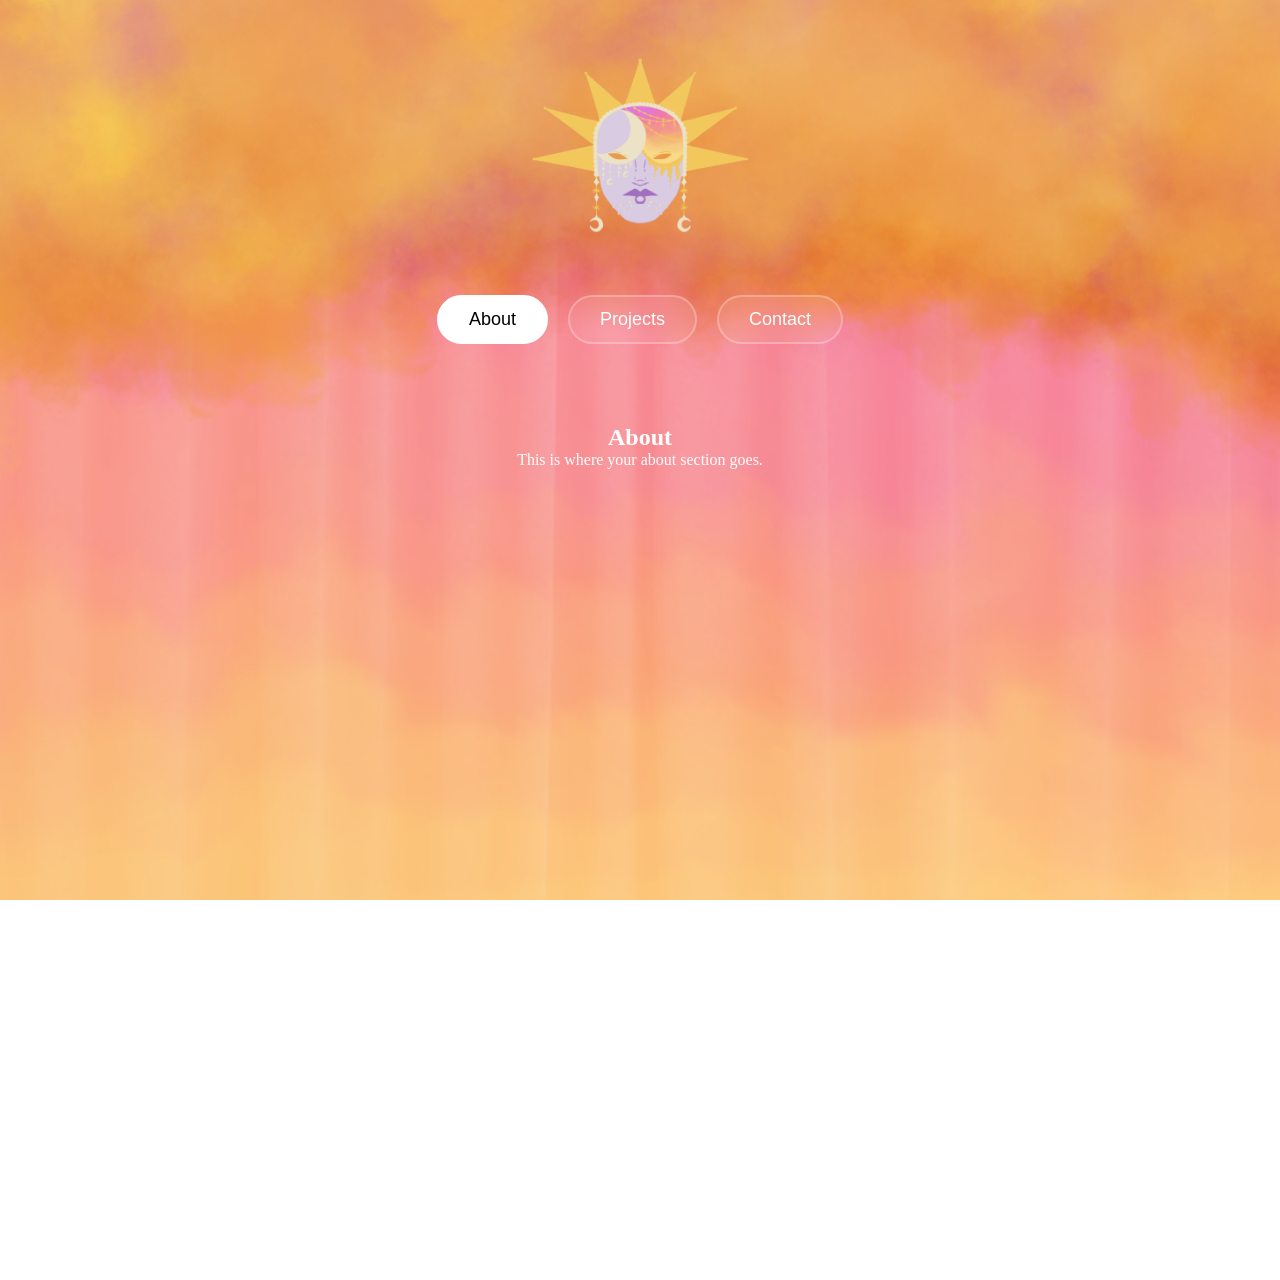
==== index.html @ 61e4c773 "Uplodaing website" ====
<!DOCTYPE html>
<html lang="en">
<head> <meta charset="UTF-8"> 
    <meta name="viewport" content="width=device-width, initial-scale=1.0"> 
    <title>The Volto Corporation</title> 
    <link rel="stylesheet" href="style.css">
 </head>
<body class="light">

    <!-- THEME TOGGLE -->
   <div class="logo-container">
    <img id="logo" src="images/sunsetMask.png" alt="Logo">
</div>

<nav class="nav-buttons">
    <button class="nav-btn active" data-page="about">About</button>
    <button class="nav-btn" data-page="projects">Projects</button>
    <button class="nav-btn" data-page="contact">Contact</button>
</nav>

    <!-- SECTION CONTAINER (single-page navigation) -->
    <div class="section-container">

        <section class="page active" id="about">
            <h2>About</h2>
            <p>This is where your about section goes.</p>
        </section>

       <section class="page" id="projects">

    <h2>Projects</h2>

    <div class="projects-wrapper">

        <div class="project-card">

  <a href="projects/FOF/FOFindex.html" class="project-image">
    <img src="images/FOF_Card.png" alt="Famine Of Flesh">
</a>

    <div class="project-info">

        <h3>Famine Of Flesh</h3>
        <p>
            You are alone. The world has ended. There is no hope.
            <br><br>
            You keep on living. You believe somewhere and somehow you’ll find someone. You keep on walking.
            <br><br>
            “Famine of Flesh” is a survival horror romance visual novel. You are forced to survive in a 
            new apocalyptic world taken over by the dead. You travel this new world by yourself until 
            meeting the few survivors that are left. Survive the horrors of the new world and form strong 
            connections with your companions either romantic or platonic.
        </p>

        <div class="project-buttons">

            <a href="https://your-game-link.com"
               class="project-btn"
               target="_blank">
                Play Game
            </a>

        </div>

    </div>

</div>

</section>

<section class="page" id="contact">

    <h2>Contact Me</h2>

    <form id="contactForm">

        <input
            type="text"
            id="name"
            placeholder="Full Name"
            required
        >

        <input
            type="email"
            id="email"
            placeholder="Email Address"
            required
        >

        <textarea
            id="message"
            placeholder="Write your message..."
            rows="8"
            required
        ></textarea>

        <button type="submit">
            Send
        </button>

    </form>

</section>

   
</body>
 <script src="script.js"></script>
</html>
---- style.css ----
*{
    margin:0;
    padding:0;
    box-sizing:border-box;
}

body{
      --background-image: url("images/night.png");
    --text: white;

    background-image: var(--background-image);
    background-size: cover;
    background-position: center;
    background-repeat: no-repeat;
    background-attachment: fixed;

    color: var(--text);
    min-height: 100vh;
    transition: background-image .8s ease, color .5s ease;
}

body::before {
    content: "";
    position: fixed;
    top: 0;
    left: 0;

    width: 100%;
    height: 100%;

    background-image: url("images/bannerNight.png");
    background-size: cover;
    background-position: center;
    background-repeat: no-repeat;

    

    z-index: -1;
    pointer-events: none;

    transition: opacity 0.8s ease;
}

/* LIGHT MODE */
body.light{
    --background-image:url("images/sunset.png");
    --text:white;
}

body.light::before {
    background-image: url("images/bannerSunset.png");
}

/* DARK MODE */
body.dark{
    --background-image:url("images/night.png");
    --text:white;
}

body.dark::before {
    background-image: url("images/bannerNight.png");
    
}

.logo-container{
    display:flex;
    justify-content:center;
    align-items:center;
}

#leftBtn,
#rightBtn{
    font-size:50px;
    background:none;
    border:none;
    color:white;
    cursor:pointer;
    transition:0.3s;
}

#leftBtn:hover,
#rightBtn:hover{
    transform:scale(1.3);
}

#logo{
    width:220px;
    cursor:pointer;
    margin-top:50px;
    transition: transform .4s, opacity .4s;
}

#logo:hover{
    transform:scale(1.08);
}

    .section-container {
          position: relative;
    min-height: 700px;
        width: 100%;
        max-width: 800px;
        margin: 80px auto;
        text-align: center;
    }



 .page {
    opacity: 0;
    visibility: hidden;
    position: absolute;
    width: 100%;
    transition: opacity 0.3s ease;
    pointer-events: none;
}

.page.active {
    opacity: 1;
    visibility: visible;
    position: relative;
    pointer-events: auto;
}


    .projects-wrapper {
    display: flex;
    flex-direction: column;
    gap: 30px;
    margin-top: 30px;
}

/* PROJECT CARD */
.project-card {
    display: grid;
    grid-template-columns: 500px 1fr;
    gap: 30px;
    align-items: center;
}

.project-card img {
    width: 500px;
    aspect-ratio: 2/3;
    object-fit: cover;

    cursor: pointer;
    transition: transform 0.3s ease, filter 0.3s ease, box-shadow 0.3s ease;
}

.project-card img:hover {
    transform: scale(1.03);
    filter: brightness(1.1);
    box-shadow: 0 0 20px rgba(255, 255, 255, 0.35);
}

/* TEXT */
.project-info h3 {
    margin-bottom: 8px;
}

.project-info p {
    background: rgba(255,255,255,.08);
    backdrop-filter: blur(12px);

    padding: 25px;
    border-radius: 20px;
    box-shadow: 0 10px 25px rgba(0,0,0,.2);

    line-height: 1.6;       /* KEY: adds breathing room */
    letter-spacing: 0.3px;  /* makes text less cramped */
    color: rgba(255,255,255,.9);

    max-width: 600px;       /* prevents super long squished lines */
}

.nav-buttons{
    display:flex;
    justify-content:center;
    gap:20px;
    margin-top:25px;
    margin-bottom:40px;
    flex-wrap:wrap;
}

.nav-btn{
    padding:12px 30px;
    font-size:18px;
    color:white;
    background:rgba(255,255,255,.08);
    border:2px solid rgba(255,255,255,.25);
    border-radius:30px;
    cursor:pointer;
    backdrop-filter:blur(10px);
    transition:.3s;
}

.nav-btn:hover{
    background:rgba(255,255,255,.18);
    transform:translateY(-3px);
}

.nav-btn.active{
    background:white;
    color:black;
    border-color:white;
}

.project-buttons{
    margin-top:25px;
    display:flex;
    gap:15px;
    flex-wrap:wrap;
}

.project-btn{
    padding:12px 25px;
    text-decoration:none;
    color:white;
    border:2px solid white;
    border-radius:8px;
    transition:.3s;
}

.project-btn:hover{
    background:white;
    color:black;
}

#contactForm{
    max-width:700px;
    margin:40px auto;
    display:flex;
    flex-direction:column;
    gap:20px;
}

#contactForm input,
#contactForm textarea{

    padding:15px 20px;
    font-size:16px;
    color:white;

    background:rgba(255,255,255,.08);
    backdrop-filter:blur(10px);

    border:2px solid rgba(255,255,255,.25);
    border-radius:20px;

    outline:none;
    transition:.3s;
}

#contactForm input::placeholder,
#contactForm textarea::placeholder{
    color:rgba(255,255,255,.7);
}

#contactForm input:focus,
#contactForm textarea:focus{

    border-color:white;
    background:rgba(255,255,255,.15);

}

#contactForm textarea{

    resize:vertical;
    min-height:180px;

}

#contactForm button{

    align-self:center;

    padding:12px 35px;

    font-size:18px;

    color:white;

    background:rgba(255,255,255,.08);

    border:2px solid rgba(255,255,255,.25);

    border-radius:30px;

    cursor:pointer;

    transition:.3s;

    backdrop-filter:blur(10px);

}

#contactForm button:hover{

    background:white;
    color:black;

}

@keyframes fade {
        from {
            opacity: 0;
            transform: translateY(10px);
        }
        to {
            opacity: 1;
            transform: translateY(0);
        }
    }



@media (max-width:768px){


.project-card{
    grid-template-columns:1fr;
    text-align:center;
}

.project-card img{
    width:100%;
    max-width:320px;
    margin:auto;
}


}
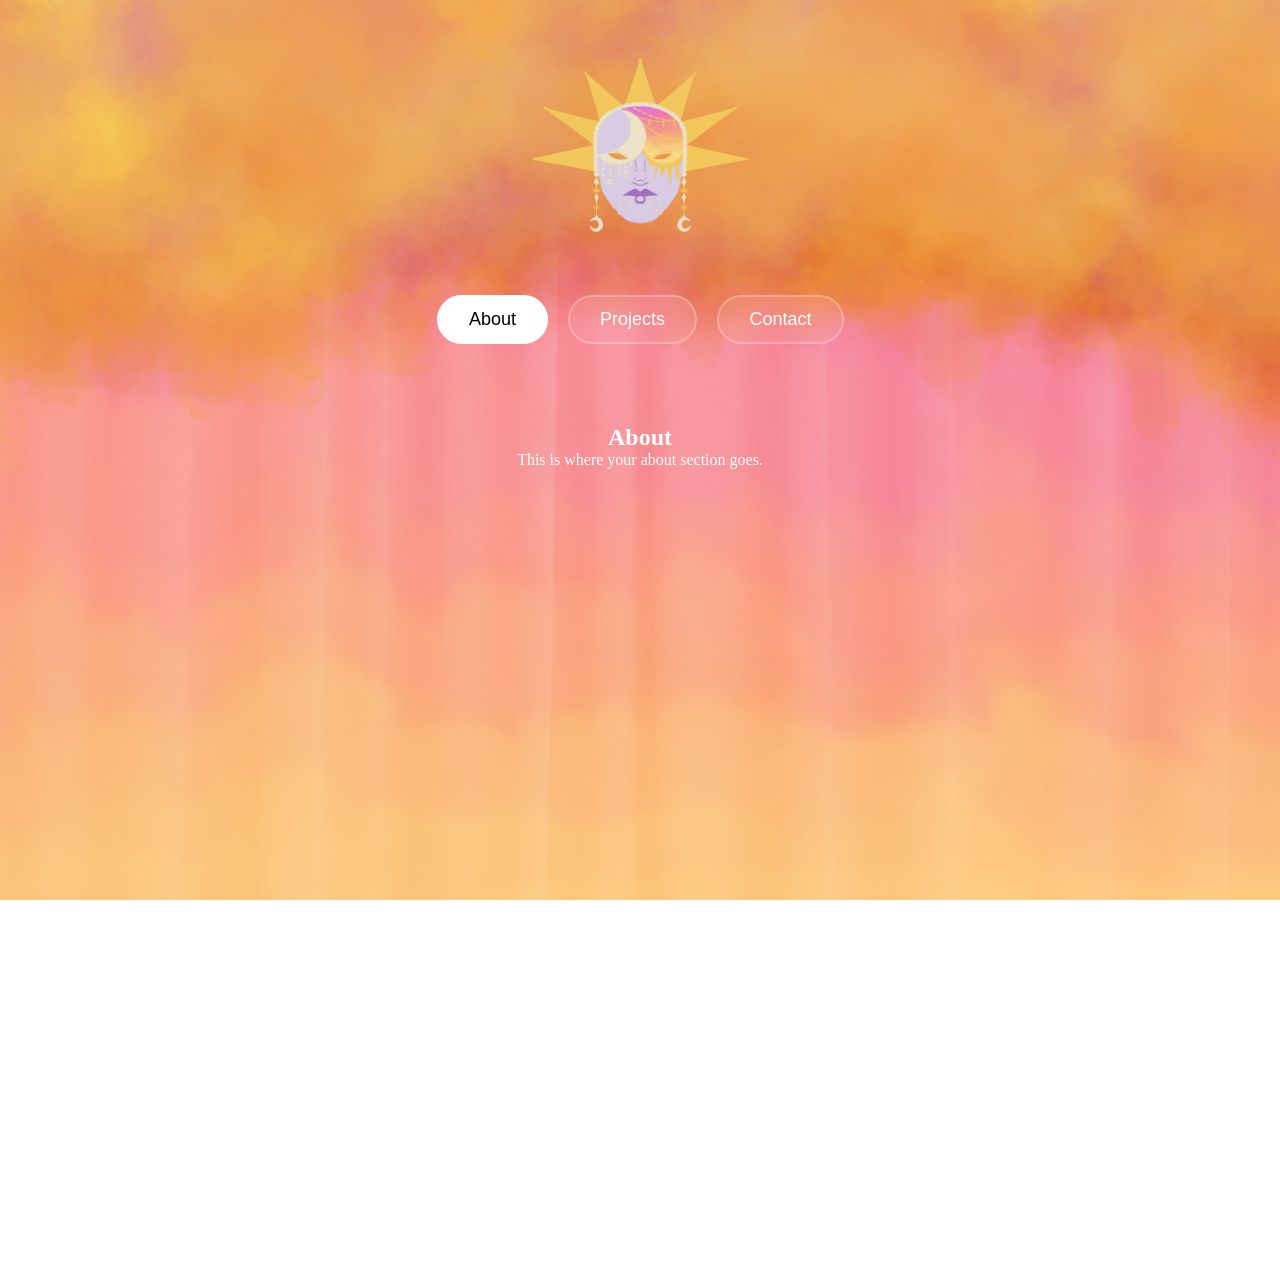
==== commit 9c67db2b: "Form Fix" ====
--- a/index.html
+++ b/index.html
@@ -71,11 +71,12 @@
 <section class="page" id="contact">
 
     <h2>Contact Me</h2>
-
-    <form id="contactForm">
-
+   
+    <form id="contactForm" action="https://api.web3forms.com/submit" method="POST">
+    <input type="hidden" name="access_key" value="13818cef-f077-4e2e-8107-8a7ff1d69149">
         <input
-            type="text"
+            type="text" 
+            name="name" 
             id="name"
             placeholder="Full Name"
             required
@@ -84,16 +85,18 @@
         <input
             type="email"
             id="email"
+            name="email"
             placeholder="Email Address"
             required
         >
 
         <textarea
-            id="message"
-            placeholder="Write your message..."
-            rows="8"
-            required
-        ></textarea>
+    id="message"
+    name="message"
+    placeholder="Write Here..."
+    rows="8"
+    required
+>       </textarea>
 
         <button type="submit">
             Send
@@ -106,4 +109,4 @@
    
 </body>
  <script src="script.js"></script>
-</html>+</html>
--- a/style.css
+++ b/style.css
@@ -165,11 +165,11 @@
     border-radius: 20px;
     box-shadow: 0 10px 25px rgba(0,0,0,.2);
 
-    line-height: 1.6;       /* KEY: adds breathing room */
-    letter-spacing: 0.3px;  /* makes text less cramped */
+    line-height: 1.6;      
+    letter-spacing: 0.3px; 
     color: rgba(255,255,255,.9);
 
-    max-width: 600px;       /* prevents super long squished lines */
+    max-width: 600px;   
 }
 
 .nav-buttons{
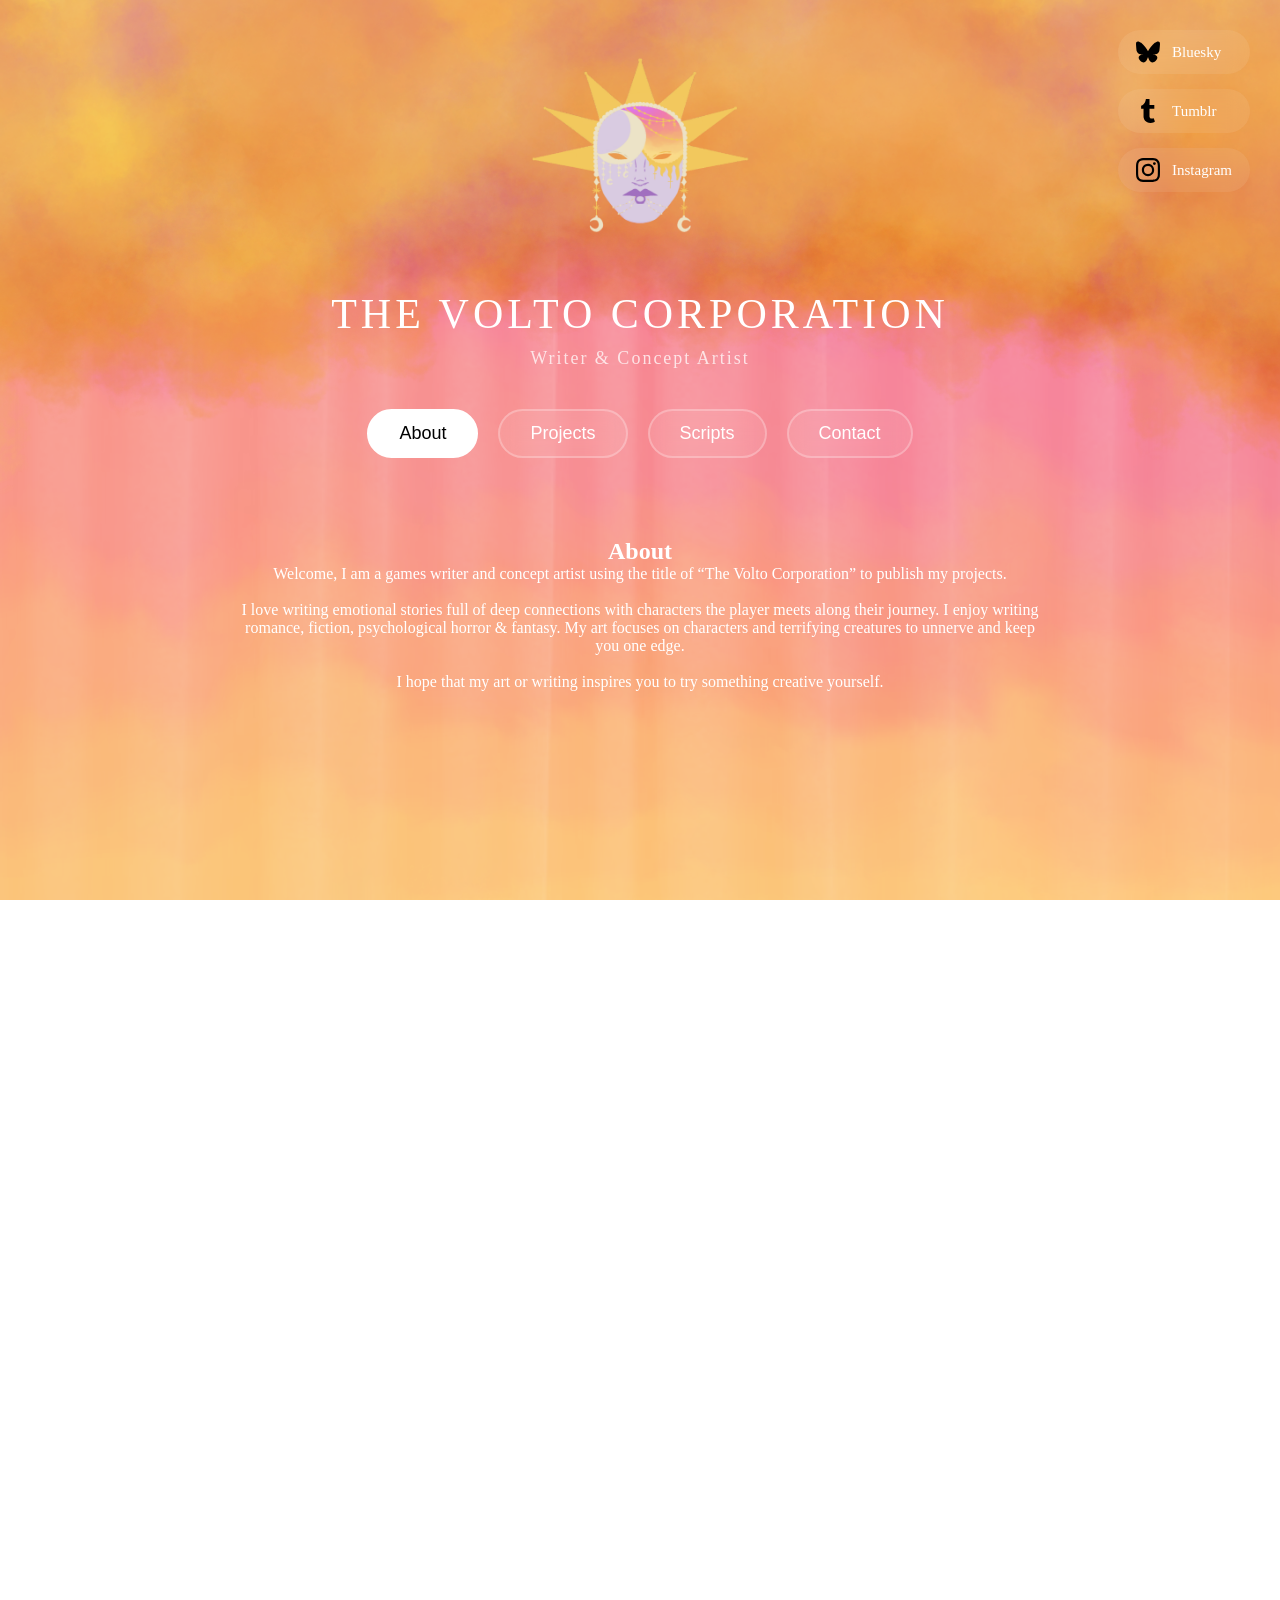
==== commit a9f435b8: "Big Update" ====
--- a/index.html
+++ b/index.html
@@ -7,39 +7,69 @@
  </head>
 <body class="light">
 
+    <!-- SOCIAL LINKS -->
+<div class="social-links">
+
+    <a href="https://bsky.app/profile/thevoltocorp.bsky.social" target="_blank">
+        <img src="images/bluesky.svg" alt="Bluesky">
+        <span>Bluesky</span>
+    </a>
+
+    <a href="https://www.tumblr.com/thevoltocorporation" target="_blank">
+        <img src="images/tumblr.svg" alt="Tumblr">
+        <span>Tumblr</span>
+    </a>
+
+    <a href="https://instagram.com/YourUsername" target="_blank">
+        <img src="images/instagram.svg" alt="Instagram">
+        <span>Instagram</span>
+    </a>
+
+</div>
+
     <!-- THEME TOGGLE -->
    <div class="logo-container">
-    <img id="logo" src="images/sunsetMask.png" alt="Logo">
+    <img id="logo" src="images/sunsetMask.png" alt="Logo">   
 </div>
+
+<h1 class="company-title">The Volto Corporation</h1>
+    <p class="company-subtitle">Writer & Concept Artist</p>
 
 <nav class="nav-buttons">
     <button class="nav-btn active" data-page="about">About</button>
-    <button class="nav-btn" data-page="projects">Projects</button>
+    <button class="nav-btn" data-page="projects">Projects</button> 
+    <button class="nav-btn" data-page="scripts">Scripts</button> 
     <button class="nav-btn" data-page="contact">Contact</button>
 </nav>
 
-    <!-- SECTION CONTAINER (single-page navigation) -->
+    <!-- SECTIONS PAGES -->
     <div class="section-container">
 
+        <!-- ABOUT PAGE -->
         <section class="page active" id="about">
             <h2>About</h2>
-            <p>This is where your about section goes.</p>
+            <p>
+            Welcome, I am a games writer and concept artist using the title of “The Volto Corporation” to publish my projects. 
+            <br><br>
+            I love writing emotional stories full of deep connections with characters the player meets along their journey. 
+            I enjoy writing romance, fiction, psychological horror & fantasy. 
+            My art focuses on characters and terrifying creatures to unnerve and keep you one edge. 
+            <br><br>
+            I hope that my art or writing inspires you to try something creative yourself.
+            </p>
         </section>
 
-       <section class="page" id="projects">
-
-    <h2>Projects</h2>
-
-    <div class="projects-wrapper">
-
+        <!-- PROJECTS PAGE -->
+        <section class="page" id="projects">
+            <h2>Projects</h2>
+            
+        <div class="projects-wrapper">
         <div class="project-card">
-
-  <a href="projects/FOF/FOFindex.html" class="project-image">
-    <img src="images/FOF_Card.png" alt="Famine Of Flesh">
-</a>
-
-    <div class="project-info">
-
+        <a href="projects/FOF/FOFindex.html" class="project-image">
+            <img src="images/FOF_Card.png" alt="Famine Of Flesh">
+        </a>
+
+        <div class="project-info">
         <h3>Famine Of Flesh</h3>
         <p>
             You are alone. The world has ended. There is no hope.
@@ -53,21 +83,93 @@
         </p>
 
         <div class="project-buttons">
-
-            <a href="https://your-game-link.com"
+            <a href="https://the-volto-corporation.itch.io/famine-of-flesh"
                class="project-btn"
                target="_blank">
                 Play Game
             </a>
-
         </div>
-
+        </div>
+        </div>
+        </section>
+
+        <!-- SCRIPTS PAGE -->
+<section class="page" id="scripts">
+
+    <h2>Scripts</h2>
+
+    <!-- SCRIPT PROJECT 1 -->
+    <div class="script-card">
+    
+        <a href="scripts/FOFIntro.pdf" target="_blank">
+            <img
+            src="images/FOFIntro.jpg"
+            alt="Famine Of FLesh">
+        </a>
+
+    <h3>Famine Of Flesh</h3>
+    <p>
+    A part of the introduction shows a news broadcast going in different time intervals as the apocalypse slowly begins.
+    </p>
+
+    <a
+        href="scripts/FOFIntro.pdf"
+        target="_blank"
+        class="script-btn">
+
+        Read Script
+    </a>
     </div>
 
-</div>
-
+    <!-- SCRIPT PROJECT 2 -->
+    <div class="script-card">
+    
+        <a href="scripts/AHVIntro.pdf" target="_blank">
+            <img
+            src="images/AHVIntro.jpg"
+            alt="A Hearts Vengeance">
+        </a>
+
+    <h3>A Hearts Vengeance</h3>
+    <p>
+    A part of the introduction where the player and their childhood is running into a snowy forest to escape a creature.
+    </p>
+
+    <a
+        href="scripts/AHVIntro.pdf"
+        target="_blank"
+        class="script-btn">
+
+        Read Script
+    </a>
+    </div>
+
+        <!-- SCRIPT PROJECT 3 -->
+    <div class="script-card">
+    
+        <a href="scripts/CSIntro.pdf" target="_blank">
+            <img
+            src="images/CSIntro.jpg"
+            alt="Cursed Stone">
+        </a>
+
+    <h3>Cursed Stone</h3>
+    <p>
+    A part of the introduction shows a domestic scene between the player and their teacher. 
+    </p>
+
+    <a
+        href="scripts/CSIntro.pdf"
+        target="_blank"
+        class="script-btn">
+
+        Read Script
+    </a>
+    </div>
 </section>
 
+
+<!-- CONTACT PAGE -->
 <section class="page" id="contact">
 
     <h2>Contact Me</h2>
@@ -104,9 +206,7 @@
 
     </form>
 
-</section>
-
-   
+</section>   
 </body>
  <script src="script.js"></script>
 </html>
--- a/style.css
+++ b/style.css
@@ -160,11 +160,9 @@
 .project-info p {
     background: rgba(255,255,255,.08);
     backdrop-filter: blur(12px);
-
     padding: 25px;
     border-radius: 20px;
     box-shadow: 0 10px 25px rgba(0,0,0,.2);
-
     line-height: 1.6;      
     letter-spacing: 0.3px; 
     color: rgba(255,255,255,.9);
@@ -297,6 +295,164 @@
 #contactForm button:hover{
 
     background:white;
+    color:black;
+
+}
+
+/* =========================
+   SOCIAL LINKS
+========================= */
+
+.social-links{
+    position:fixed;
+
+    top:30px;
+    right:30px;
+
+    display:flex;
+    flex-direction:column;
+
+    gap:15px;
+
+    z-index:1000;
+}
+
+.social-links a{
+
+    display:flex;
+    align-items:center;
+
+    gap:12px;
+
+    text-decoration:none;
+
+    color:white;
+
+    background:rgba(255,255,255,.08);
+    backdrop-filter:blur(10px);
+
+    padding:10px 18px;
+
+    border-radius:30px;
+
+    transition:.3s ease;
+}
+
+.social-links a:hover{
+
+    background:rgba(255,255,255,.18);
+
+    transform:translateX(-5px);
+
+}
+
+.social-links img{
+
+    width:24px;
+    height:24px;
+
+}
+
+.social-links span{
+
+    font-size:15px;
+    font-weight:500;
+
+}
+
+/* =========================
+   SCRIPTS
+========================= */
+
+.scripts-grid{
+
+    display:grid;
+
+    grid-template-columns:repeat(3,1fr);
+
+    gap:35px;
+
+    margin-top:40px;
+
+}
+
+.script-card{
+
+    background:rgba(255,255,255,.08);
+
+    backdrop-filter:blur(12px);
+
+    border-radius:20px;
+
+    padding:20px;
+
+    text-align:center;
+
+    transition:.3s;
+
+}
+
+.script-card:hover{
+
+    transform:translateY(-5px);
+
+    box-shadow:0 15px 35px rgba(0,0,0,.3);
+
+}
+
+.script-card img {
+    width: 70%;          
+    max-width: 400px;    
+    aspect-ratio: 3 / 4;
+    object-fit: cover;
+
+    border-radius: 12px;
+    margin: 0 auto 18px;
+    display: block;
+
+    transition: transform .3s ease, box-shadow .3s ease;
+}
+
+.script-card h3{
+
+    margin-bottom:12px;
+
+    font-size:22px;
+
+}
+
+.script-card p{
+
+    line-height:1.6;
+
+    color:rgba(255,255,255,.85);
+
+    margin-bottom:20px;
+
+}
+
+.script-btn{
+
+    display:inline-block;
+
+    text-decoration:none;
+
+    color:white;
+
+    border:2px solid white;
+
+    padding:12px 25px;
+
+    border-radius:8px;
+
+    transition:.3s;
+
+}
+
+.script-btn:hover{
+
+    background:white;
+
     color:black;
 
 }
@@ -316,6 +472,11 @@
 
 @media (max-width:768px){
 
+.scripts-grid{
+
+    grid-template-columns:1fr;
+
+}
 
 .project-card{
     grid-template-columns:1fr;
@@ -328,6 +489,64 @@
     margin:auto;
 }
 
+    .social-links {
+        position: static;
+
+        display: flex;
+        flex-direction: row;
+        justify-content: center;
+        flex-wrap: wrap;
+
+        gap: 10px;
+
+        margin-top: 20px;
+        margin-bottom: 20px;
+    }
+
+        .social-links a {
+        padding: 8px 14px;
+        font-size: 14px;
+    }
+
+    .social-links img {
+        width: 20px;
+        height: 20px;
+    }
+
+
+}
+/* =========================
+   COMPANY TITLE
+========================= */
+
+.company-title {
+
+    text-align: center;
+
+    margin-top: 20px;
+    margin-bottom: 10px;
+
+    font-size: 42px;
+    font-weight: 300;
+
+    letter-spacing: 4px;
+    text-transform: uppercase;
+
+    color: white;
+
+}
+
+.company-subtitle {
+
+    text-align: center;
+
+    margin-bottom: 40px;
+
+    font-size: 18px;
+
+    letter-spacing: 2px;
+
+    color: rgba(255,255,255,.75);
 
 }
 
